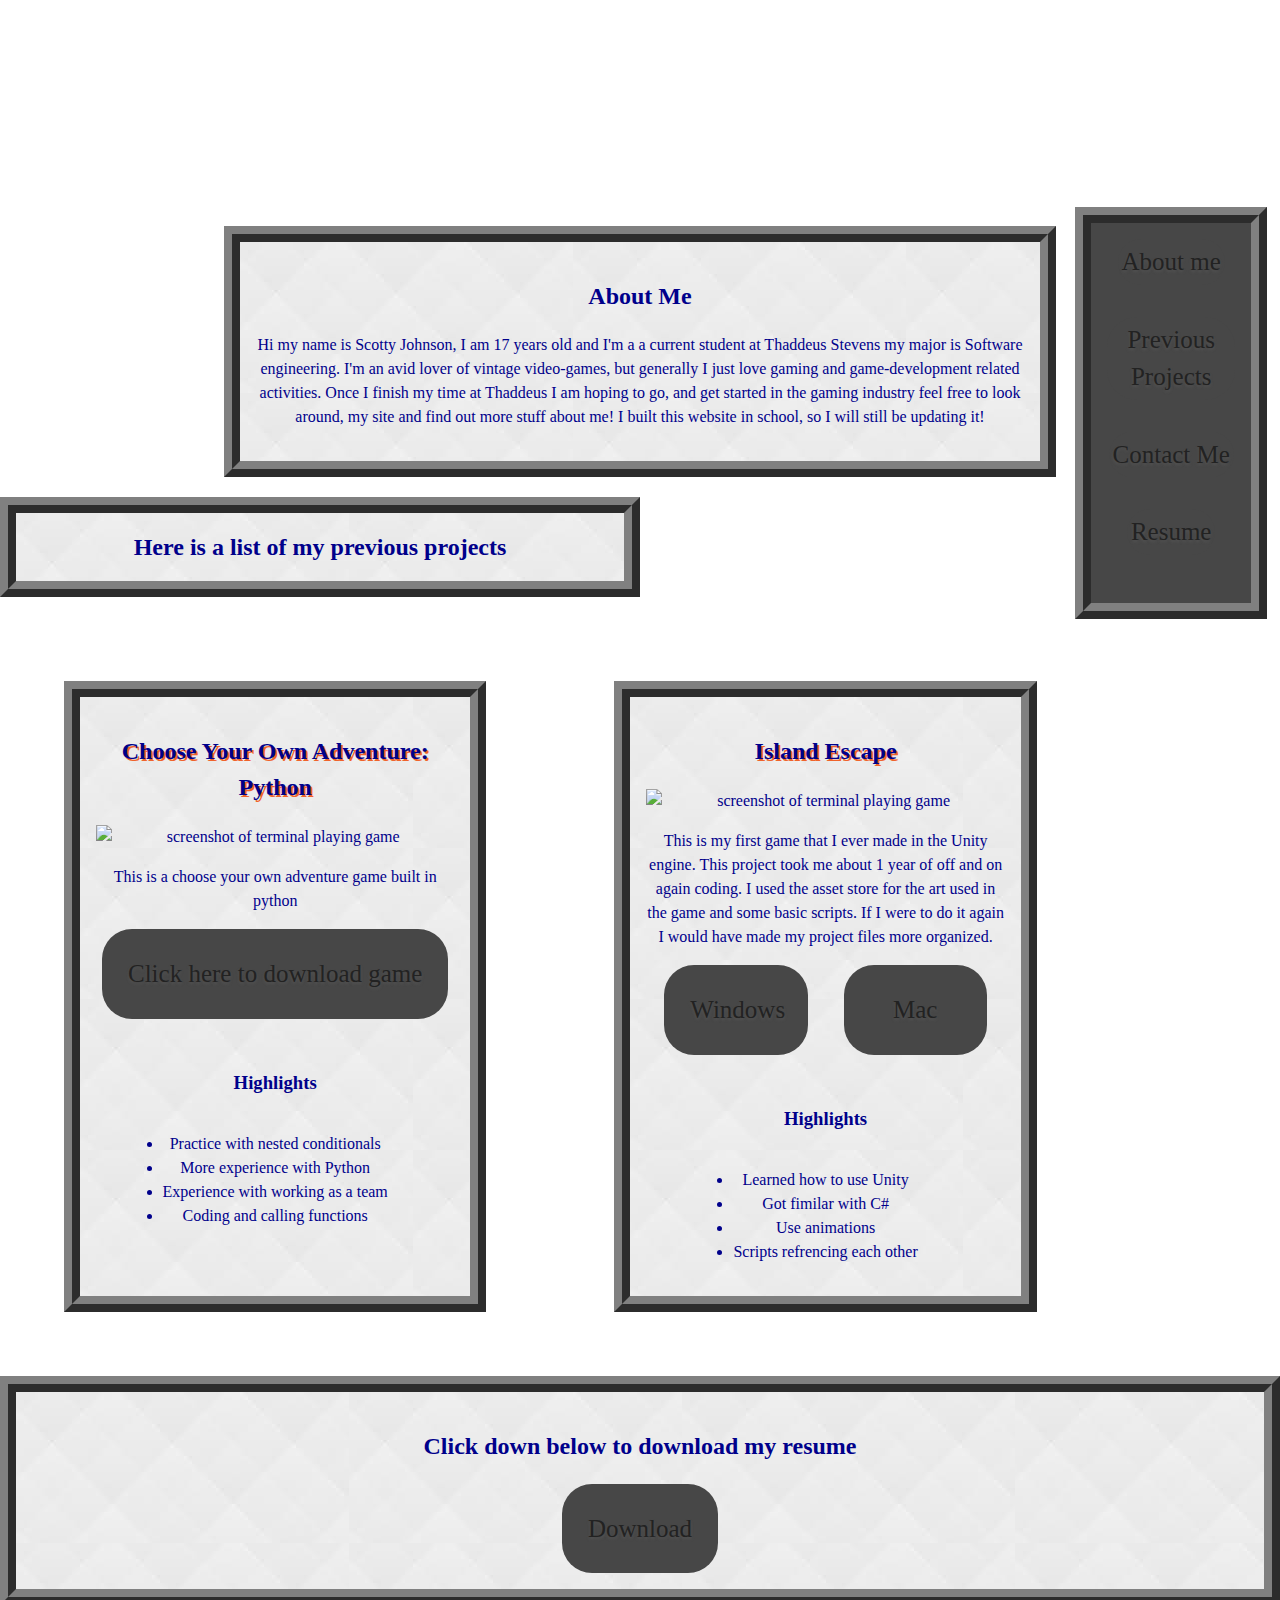
==== index.html @ a30c800d "add images, working links, and css for h1" ====
<!DOCTYPE html>
<html lang="en" dir="ltr">

<head>
  <meta charset="utf-8">
  <title>Scott's Website</title>
  <link href="Site.css" rel="stylesheet" type="text/css" />
</head>

<body>
  <!--
  top of the webpage
  -->

  <header>
    <h1 id="about"> <span>Scott Johnson</span> </h1>


    <nav>
      <ul class="nav-ul">

        <li> <a href="#about" class=button> About me </a> </li>
        <li> <a href="#projects" class=button> Previous Projects </a> </li>
        <li> <a href="#contact" class=button> Contact Me </a> </li>
        <li> <a href="#resume" class=button> Resume </a> </li>

      </ul>
    </nav>




  </header>

  <article class="about">
    <h2>About Me</h2>

    <p> Hi my name is Scotty Johnson, I am 17 years old and I'm a a current student at Thaddeus Stevens
      my major is Software engineering. I'm an avid lover of vintage video-games, but generally
      I just love gaming and game-development related activities. Once I finish my time at Thaddeus
      I am hoping to go, and get started in the gaming industry feel free to look around,
      my site and find out more stuff about me! I built this website in school, so I will still be updating it! </p>

  </article>


  <div class="PreviousProjects">
    <h2 id="projects" class="projects-title"> Here is a list of my previous projects</h2>
    <div class="Project-flex">
      <div class="Projects">
        <div class='projectID'>
          <h2>Choose Your Own Adventure: Python</h2>
          <img src="Downloads/Python.png" alt="screenshot of terminal playing game">
          <p> This is a choose your own adventure game built in python</p>
          <a class="button" href="Downloads/island.zip">Click here to download game</a>
          <h3> Highlights </h3>
          <ul>
            <li>Practice with nested conditionals</li>
            <li>More experience with Python</li>
            <li>Experience with working as a team</li>
            <li>Coding and calling functions</li>
          </ul>
        </div>
        <div class='projectID'>
          <h2>Island Escape</h2>
          <img src="Downloads/Island-Escape.png" alt="screenshot of terminal playing game">
          <p> This is my first game that I ever made in the Unity engine. This project took me about
            1 year of off and on again coding. I used the asset store for the art used
            in the game and some basic scripts. If I were to do it again I would have made my project files more organized.
          </p>
          <div class="downloads">
            <a class="button" href="Downloads/Island-Escape-Windows.7z"> Windows</a>
            <a class="button" href="Downloads/Island-Escape-Mac.app.7z"> Mac </a>
          </div>

          <h3> Highlights </h3>
          <ul>
            <li>Learned how to use Unity</li>
            <li>Got fimilar with C#</li>
            <li>Use animations</li>
            <li>Scripts refrencing each other</li>
          </ul>
        </div>
        <!--<
            future divs
        <div class='projectID'>
          <img src="http://placekitten.com/100/100" alt="screenshot of terminal playing game">

        </div>
        <div class='projectID'>
          <img src="http://placekitten.com/100/100" alt="screenshot of terminal playing game">

        </div>


        div class='projectID'>

        </div>
        <div class='projectID'>

        </div>
      -->

      </div>
    </div>

  </div>



  <div id="resume" class="resume">
    <h2> Click down below to download my resume </h2>
    <a href="Downloads/Scott-Johnson-Resume.pdf" class=button> Download </a>

  </div>

  <footer id="contact">
    <p> Scott Johnson&copy; ScottyJohnson002@gmail.com <break>
        (717)-985-8130 </p>


  </footer>



</body>

</html>
---- Site.css ----
*,
*::after,
*::before {
  box-sizing: border-box;
}
a{
  text-decoration: none;
}

body{
  background-image: url(images/circle-blues.png);
}
nav ul{
  list-style-type: none;
  margin: 0;
}


article{
  padding: 1rem;
  margin: auto;
  background-image: url([data-uri]);
  border: 1rem ridge grey;
  width: 65%;
  color: darkblue;
  margin-top: 2rem;
}
p{
  color: darkblue;
  text-align: center;
}
nav a:hover{
  border-color: white;
}
nav{
  border: 1rem ridge grey;
  background-color: #474747;
  position: fixed;
  right: 1%;
  top: 23%;
  text-align: center;
  padding: 1rem 1rem;
  display: flex;
  flex-direction: column;
  width: 15%;
}
nav .button{
    padding: .2rem .2rem;
}

ul{
  display:flex;
  flex-direction: column;
  justify-content: center;
  padding: 0;

}
header{
  margin-top: 2rem;
  padding: 1rem;
}

.button {
    color: #222;
    background-color: #474747;
    display: inline-block;
    border-radius: 30px;
    margin-bottom: 2rem;
    border: 4px solid transparent;
    padding: 1rem 2rem;
    text-align: center;
    text-shadow: 0px 2px 3px #6666;
    font-size: 25px;

}

.Projects div{
  display: flex;
  align-items: center;

}

.projectID{
  color: darkblue;
  width: 33%;
  margin: 5%;
  border: 1rem ridge grey;
  background-image: url([data-uri]);
  flex-direction: column;
  padding: 1rem 1rem;
}
.projectID img{
  width: 100%;
}
div .button{
  padding: 1rem;
  border: 10px solid transparent;


}
a:hover {
  border-color: darkblue;
}
.Projects{
  display: flex;
  flex-direction: row;
  flex-wrap: wrap;
}
.projects-title{
  background-image: url([data-uri]);
  color: darkblue;
  border: 1rem ridge grey;
  width: 50%;
}
.resume{
  background-image: url([data-uri]);
  color: darkblue;
  border: 1rem ridge grey;
  text-align: center;
  padding: 1rem;
}
.resume a{
  margin: auto;
}
footer p{
  color: white;
}
.downloads{
  display:flex;
  width: 100%
}
.downloads {
  display: inline;
  flex-direction: row;
  flex-wrap: nowrap;
  justify-content: space-around;
}
.downloads a{
  width: 40%;
  text-align: center;
}
#projects{
  padding: 1rem;
}
.projectID h2{
  text-align: center;
  color: darkblue;
  text-shadow: 2px 2px 0 #f0632a;
}









/* Media Querys */
@media screen and (min-width: 950px) and (max-width: 1400px){
  nav .button{
    padding: 0rem 0rem;


  }
}
@media screen and (min-width: 800px) and (max-width: 949px){

nav{
    width: 20%
  }
}

/* Animation for my Name */
 @media screen and (min-width: 0px){


 body { font: 20 1em/1.5 "Neuton";  text-align: center; margin: 0 }

h1 {

	text-transform: uppercase;
}

  span {

  	font: 50px "Oswald", sans-serif;
  	letter-spacing: 0;
  	padding: .25em 0 .325em;
	  display: block;
	  margin: 0 auto;
  	text-shadow: 0 0 80px rgba(255,255,255,.5);

/* Clip Background Image */

	  background: url(http://f.cl.ly/items/010q3E1u3p2Q0j1L1S1o/animated_text_fill.png) repeat-y;
	  -webkit-background-clip: text;
	  background-clip: text;

/* Animate Background Image */

	  -webkit-text-fill-color: transparent;
	  -webkit-animation: aitf 80s linear infinite;

/* Activate hardware acceleration for smoother animations */

	  -webkit-transform: translate3d(0,0,0);
	  -webkit-backface-visibility: hidden;

  }
}

/* Animate Background Image */

@-webkit-keyframes aitf {
	0% { background-position: 0% 50%; }
	100% { background-position: 100% 50%; }
}

 @media screen and (min-width: 0px) and (max-width: 799px){
  .nav-ul{
    flex-direction: row;
    padding:0;
  }
  .Projects{
    display: flex;
    flex-direction: column;
  }

  nav{
    position: fixed;
    top:3px;
    width: 400px;
    padding: 0;
  }

  nav .button{
    padding: .2rem .2rem;
  }
}
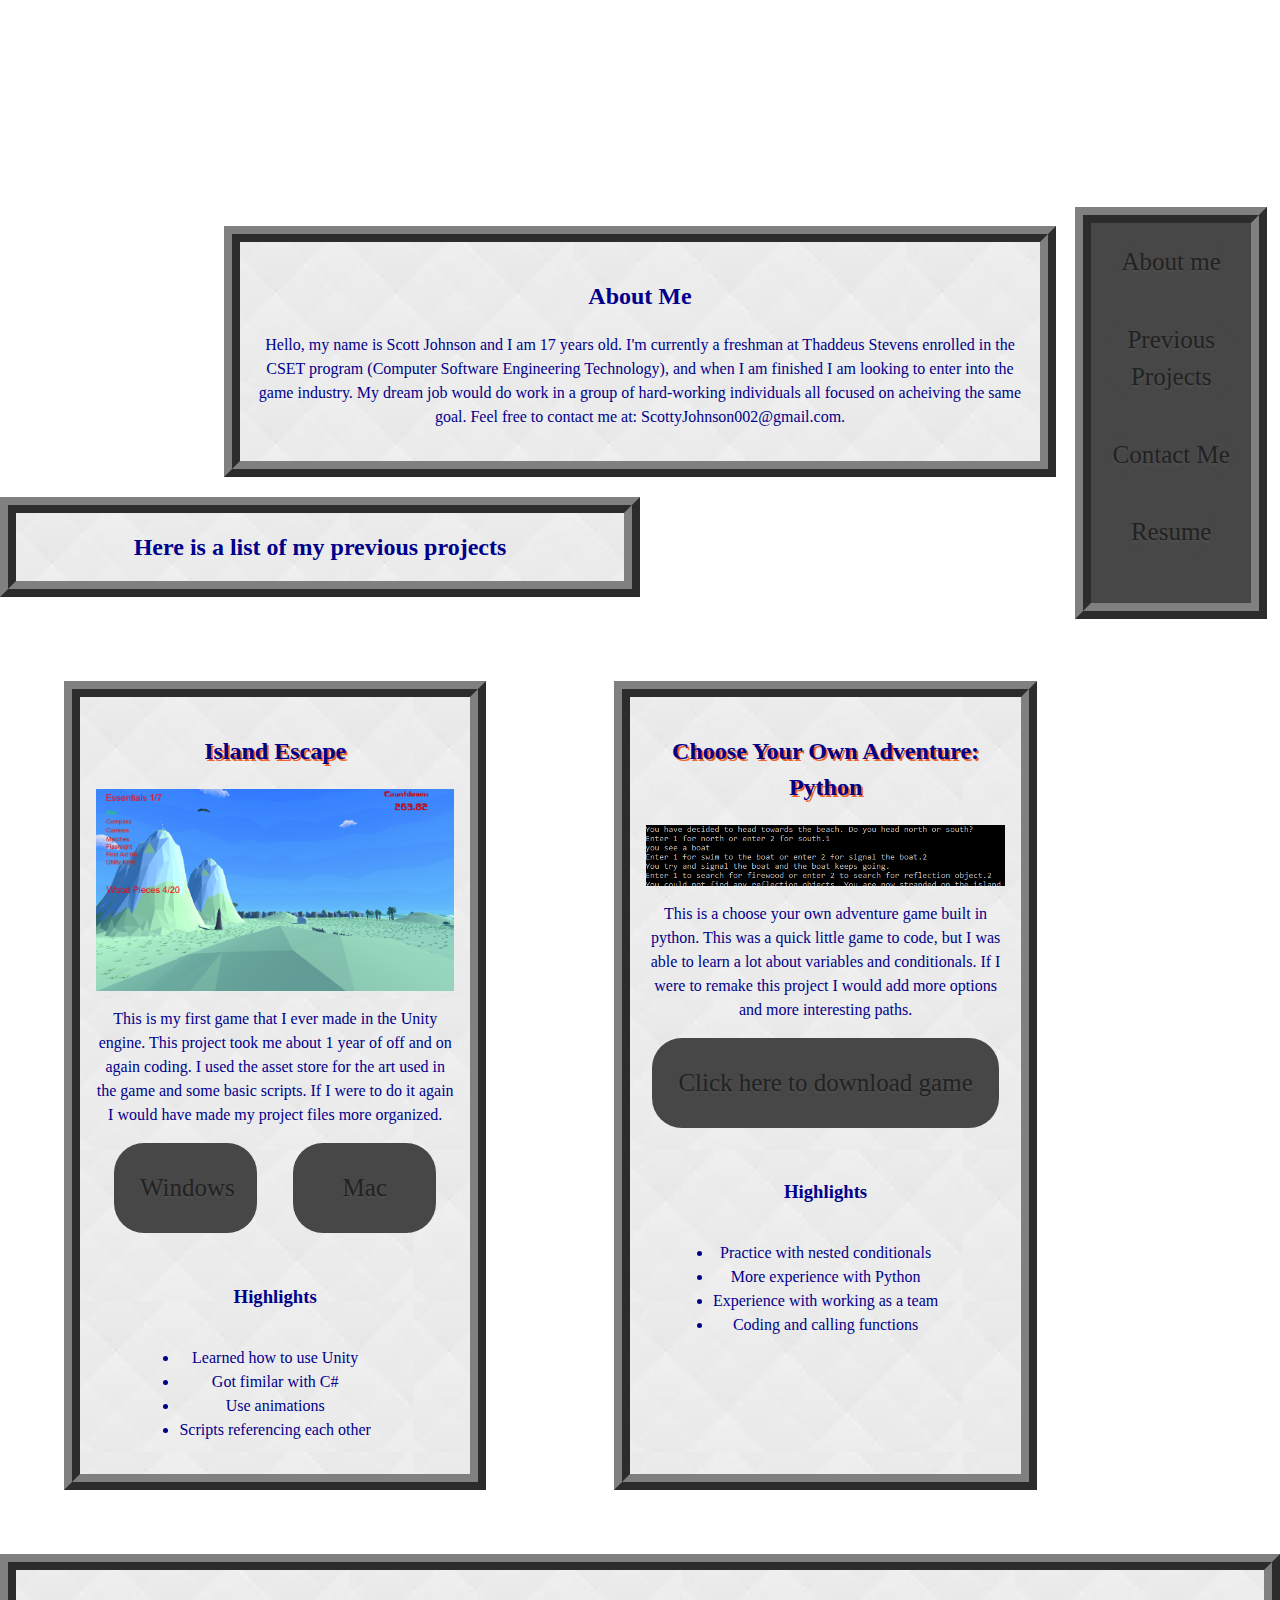
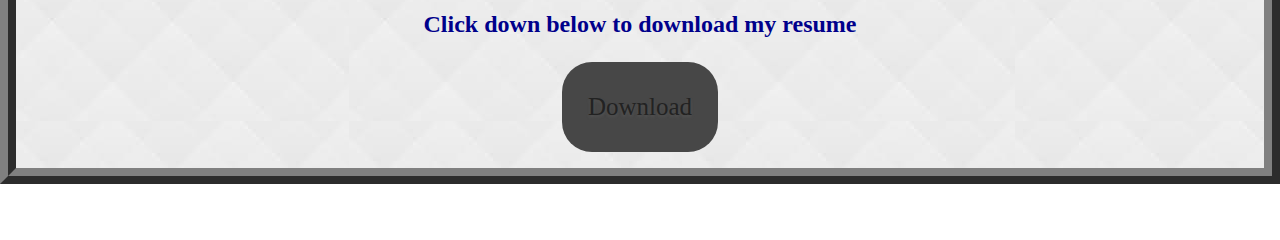
==== commit 1b6e1b78: "Update index.html" ====
--- a/index.html
+++ b/index.html
@@ -5,6 +5,7 @@
   <meta charset="utf-8">
   <title>Scott's Website</title>
   <link href="Site.css" rel="stylesheet" type="text/css" />
+  <link href="https://fonts.googleapis.com/css?family=PT+Serif|Poppins&display=swap" rel="stylesheet">
 </head>
 
 <body>
@@ -35,42 +36,30 @@
   <article class="about">
     <h2>About Me</h2>
 
-    <p> Hi my name is Scotty Johnson, I am 17 years old and I'm a a current student at Thaddeus Stevens
-      my major is Software engineering. I'm an avid lover of vintage video-games, but generally
-      I just love gaming and game-development related activities. Once I finish my time at Thaddeus
-      I am hoping to go, and get started in the gaming industry feel free to look around,
-      my site and find out more stuff about me! I built this website in school, so I will still be updating it! </p>
+    <p>Hello, my name is Scott Johnson and I am 17 years old. I'm currently a freshman at Thaddeus Stevens enrolled in the CSET program
+      (Computer Software Engineering Technology), and when I am finished I am looking to enter into the game industry. My dream job would do work in a group
+      of hard-working individuals all focused on acheiving the same goal. Feel free to contact me at: ScottyJohnson002@gmail.com.</p>
+
+
+
 
   </article>
-
 
   <div class="PreviousProjects">
     <h2 id="projects" class="projects-title"> Here is a list of my previous projects</h2>
     <div class="Project-flex">
       <div class="Projects">
-        <div class='projectID'>
-          <h2>Choose Your Own Adventure: Python</h2>
-          <img src="Downloads/Python.png" alt="screenshot of terminal playing game">
-          <p> This is a choose your own adventure game built in python</p>
-          <a class="button" href="Downloads/island.zip">Click here to download game</a>
-          <h3> Highlights </h3>
-          <ul>
-            <li>Practice with nested conditionals</li>
-            <li>More experience with Python</li>
-            <li>Experience with working as a team</li>
-            <li>Coding and calling functions</li>
-          </ul>
-        </div>
+
         <div class='projectID'>
           <h2>Island Escape</h2>
-          <img src="Downloads/Island-Escape.png" alt="screenshot of terminal playing game">
+          <img src="downloads/Island-Escape.png" alt="screenshot of terminal playing game">
           <p> This is my first game that I ever made in the Unity engine. This project took me about
             1 year of off and on again coding. I used the asset store for the art used
             in the game and some basic scripts. If I were to do it again I would have made my project files more organized.
           </p>
           <div class="downloads">
-            <a class="button" href="Downloads/Island-Escape-Windows.7z"> Windows</a>
-            <a class="button" href="Downloads/Island-Escape-Mac.app.7z"> Mac </a>
+            <a class="button" href="downloads/Island-Escape-Windows.7z"> Windows</a>
+            <a class="button" href="downloads/IslandEscapeMac.app.7z"> Mac </a>
           </div>
 
           <h3> Highlights </h3>
@@ -78,7 +67,22 @@
             <li>Learned how to use Unity</li>
             <li>Got fimilar with C#</li>
             <li>Use animations</li>
-            <li>Scripts refrencing each other</li>
+            <li>Scripts referencing each other</li>
+          </ul>
+        </div>
+        <div class='projectID'>
+          <h2>Choose Your Own Adventure: Python</h2>
+          <img src="downloads/Python.png" alt="screenshot of terminal playing game">
+          <p> This is a choose your own adventure game built in python. This was a quick little game to code, but I was able
+            to learn a lot about variables and conditionals. If I were to remake this project I would add more options and more interesting
+            paths.</p>
+          <a class="button" href="downloads/island.zip">Click here to download game</a>
+          <h3> Highlights </h3>
+          <ul>
+            <li>Practice with nested conditionals</li>
+            <li>More experience with Python</li>
+            <li>Experience with working as a team</li>
+            <li>Coding and calling functions</li>
           </ul>
         </div>
         <!--<
@@ -110,13 +114,13 @@
 
   <div id="resume" class="resume">
     <h2> Click down below to download my resume </h2>
-    <a href="Downloads/Scott-Johnson-Resume.pdf" class=button> Download </a>
+    <a href="downloads/Scott-Johnson-Resume.pdf" class=button> Download </a>
 
   </div>
 
   <footer id="contact">
-    <p> Scott Johnson&copy; ScottyJohnson002@gmail.com <break>
-        (717)-985-8130 </p>
+    <p> Scott Johnson&copy; ScottyJohnson002@gmail.com
+      (717)-985-8130 </p>
 
 
   </footer>
@@ -125,4 +129,4 @@
 
 </body>
 
-</html>+</html>
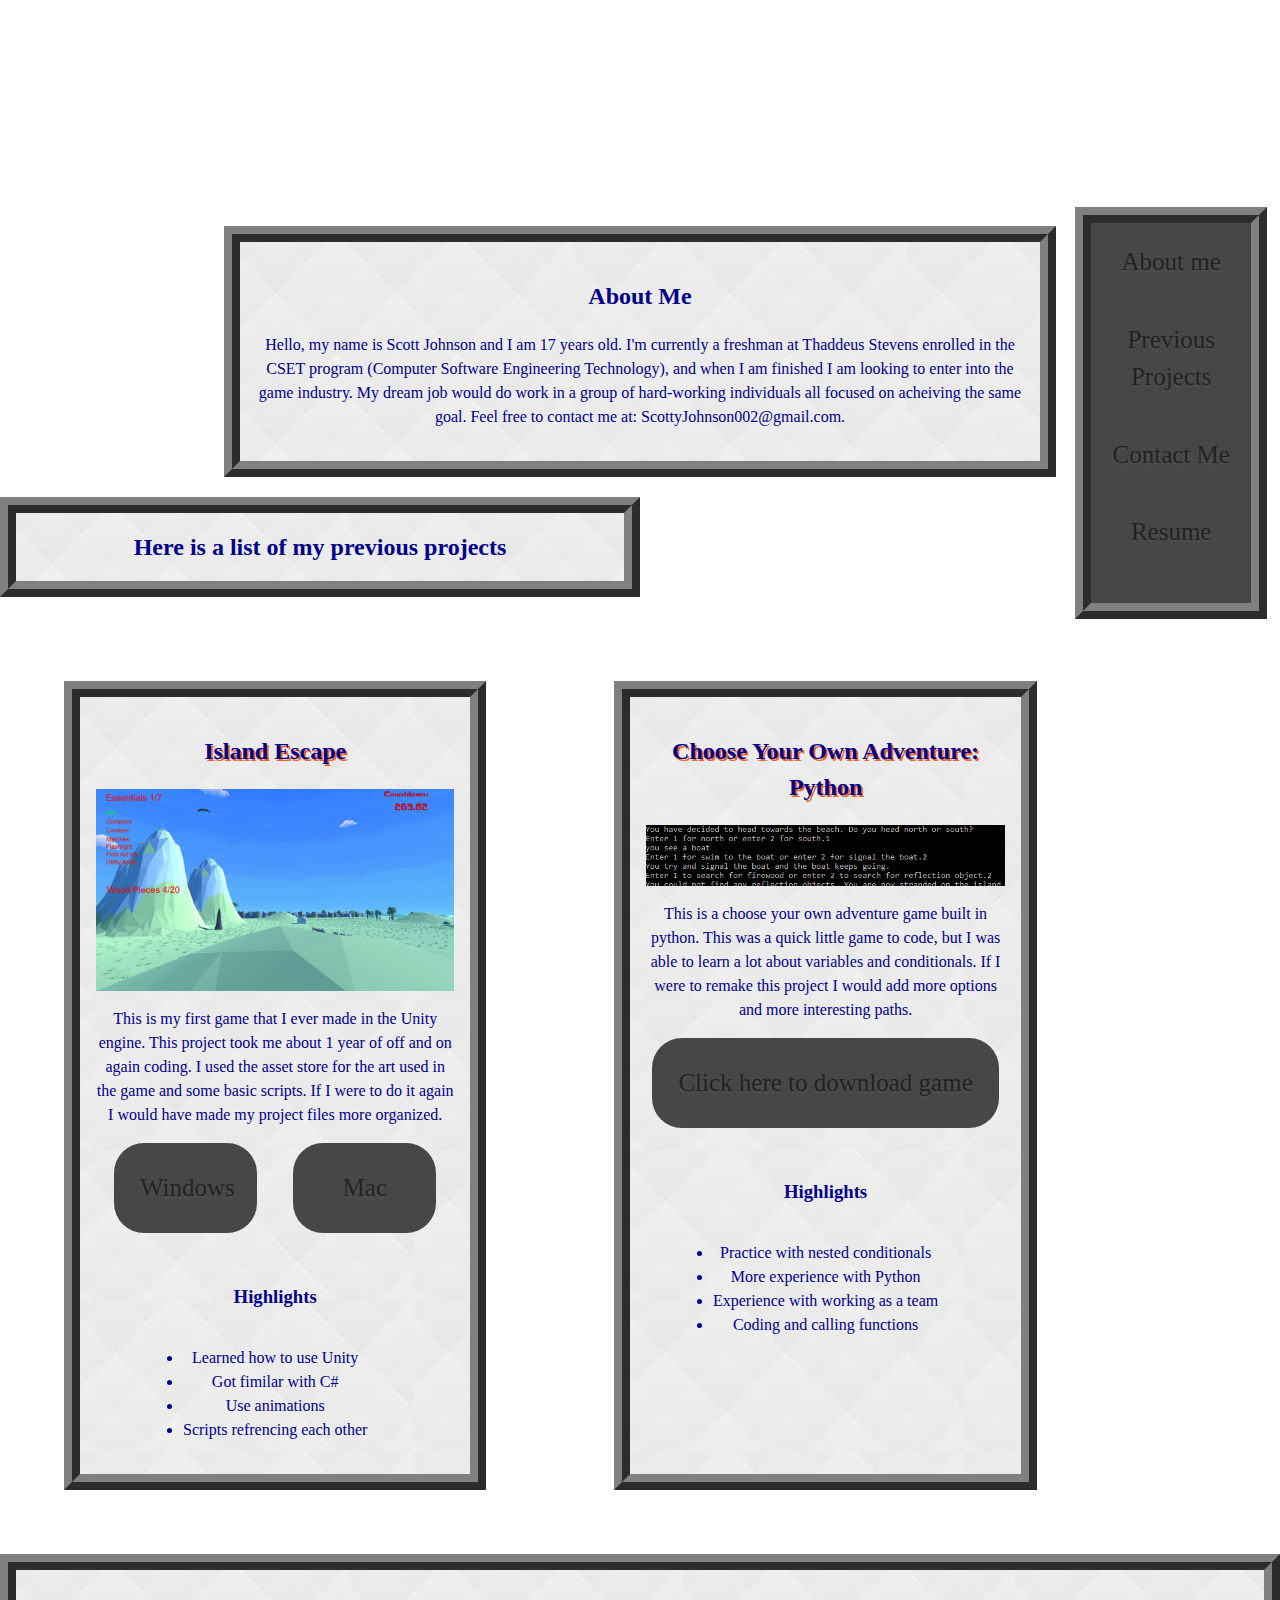
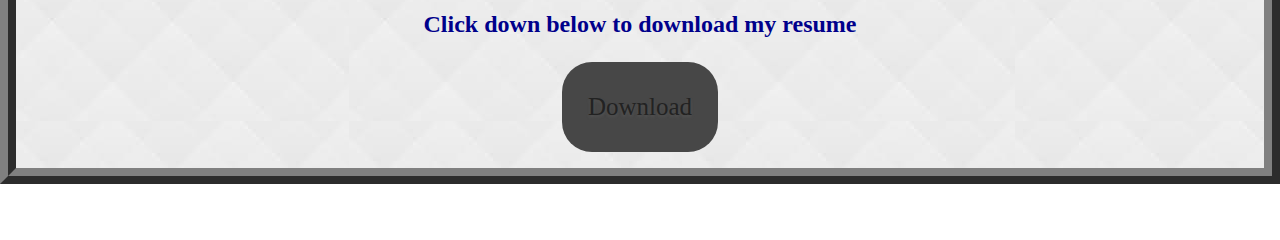
==== commit 699a8b23: "Update index.html" ====
--- a/index.html
+++ b/index.html
@@ -67,7 +67,7 @@
             <li>Learned how to use Unity</li>
             <li>Got fimilar with C#</li>
             <li>Use animations</li>
-            <li>Scripts referencing each other</li>
+            <li>Scripts refrencing each other</li>
           </ul>
         </div>
         <div class='projectID'>
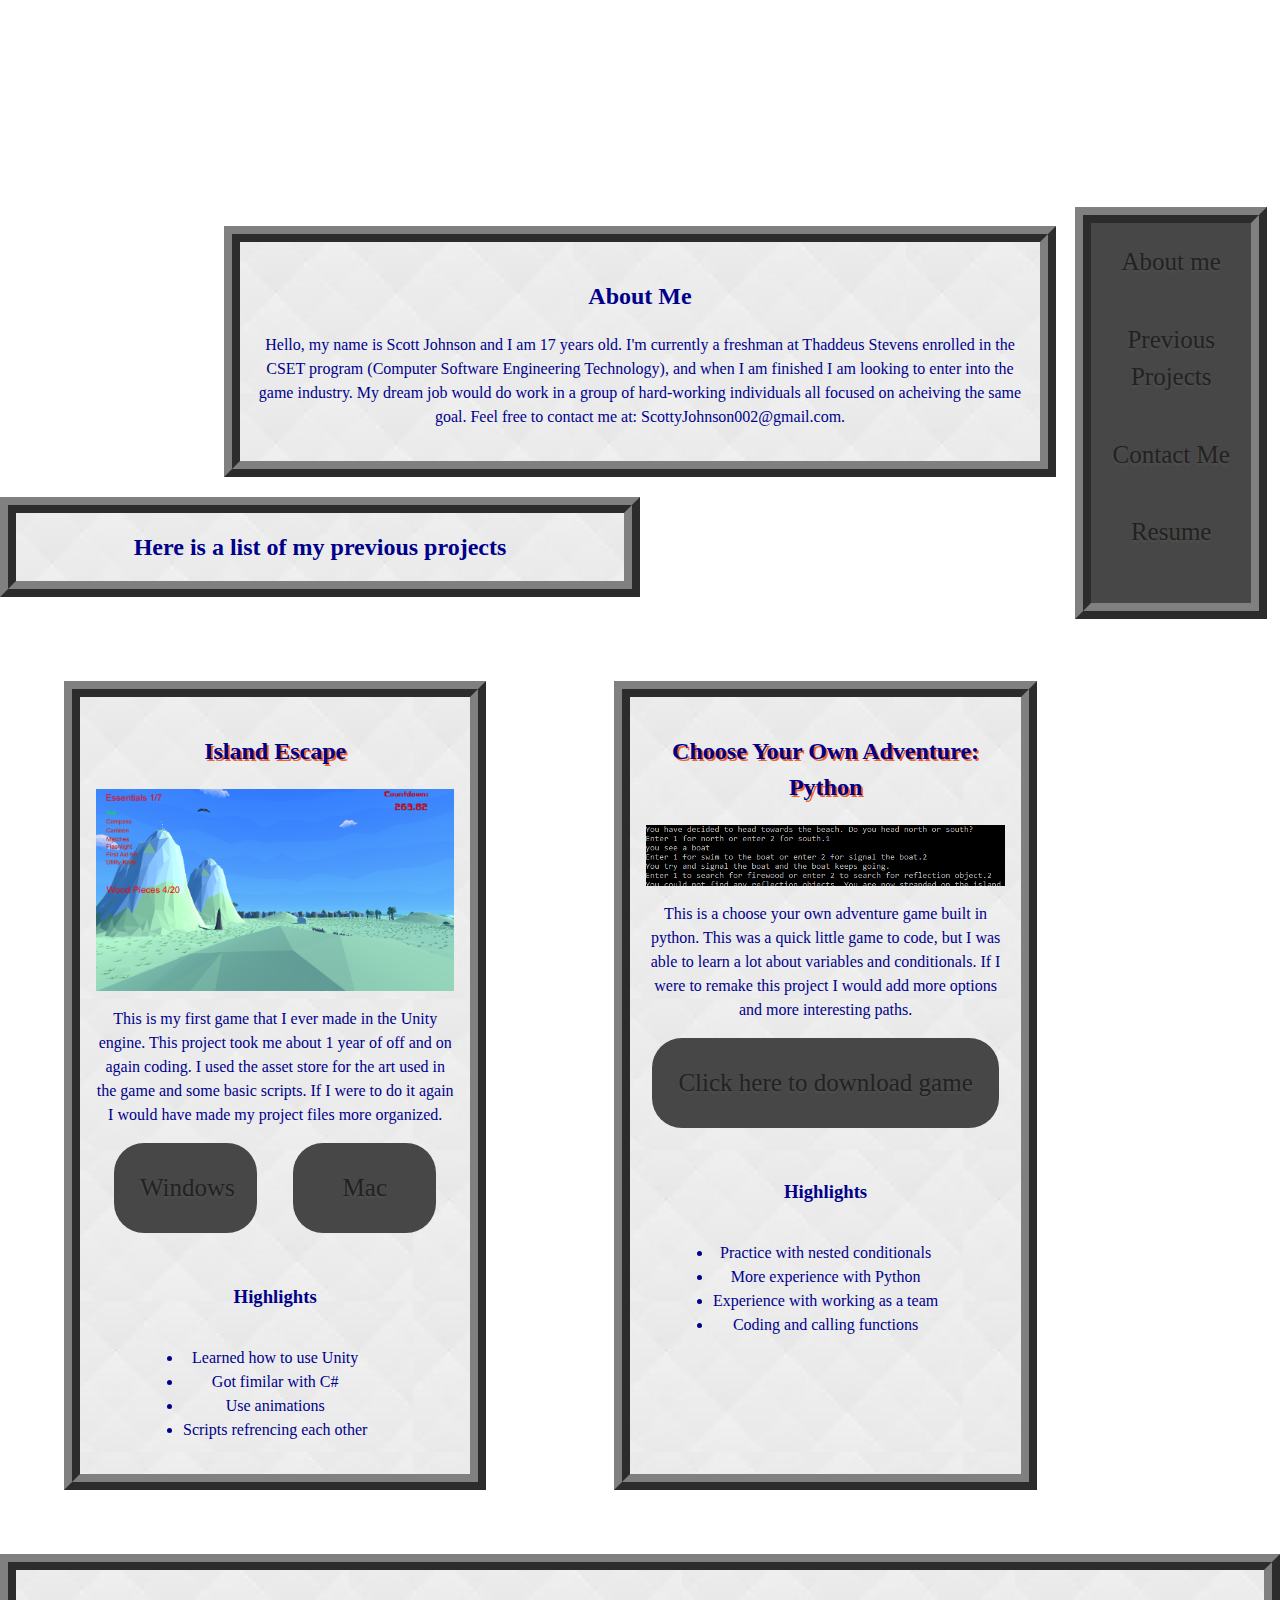
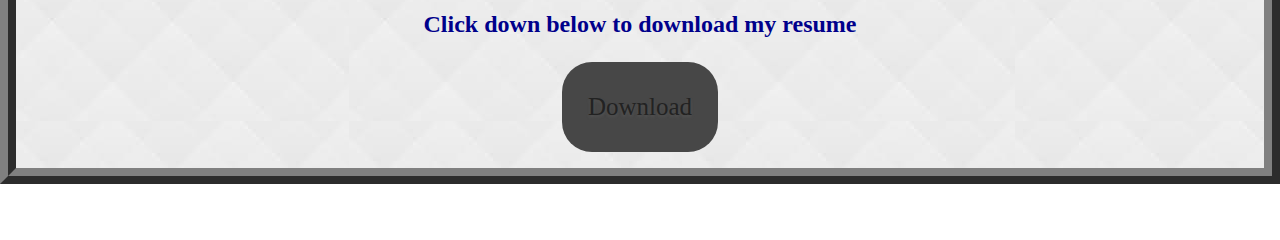
==== commit b77ec1d2: "Update index.html" ====
--- a/index.html
+++ b/index.html
@@ -38,7 +38,8 @@
 
     <p>Hello, my name is Scott Johnson and I am 17 years old. I'm currently a freshman at Thaddeus Stevens enrolled in the CSET program
       (Computer Software Engineering Technology), and when I am finished I am looking to enter into the game industry. My dream job would do work in a group
-      of hard-working individuals all focused on acheiving the same goal. Feel free to contact me at: ScottyJohnson002@gmail.com.</p>
+      of hard-working individuals all focused on acheiving the same goal. Feel free to contact me at: ScottyJohnson002@gmail.com.
+    </p>
 
 
 
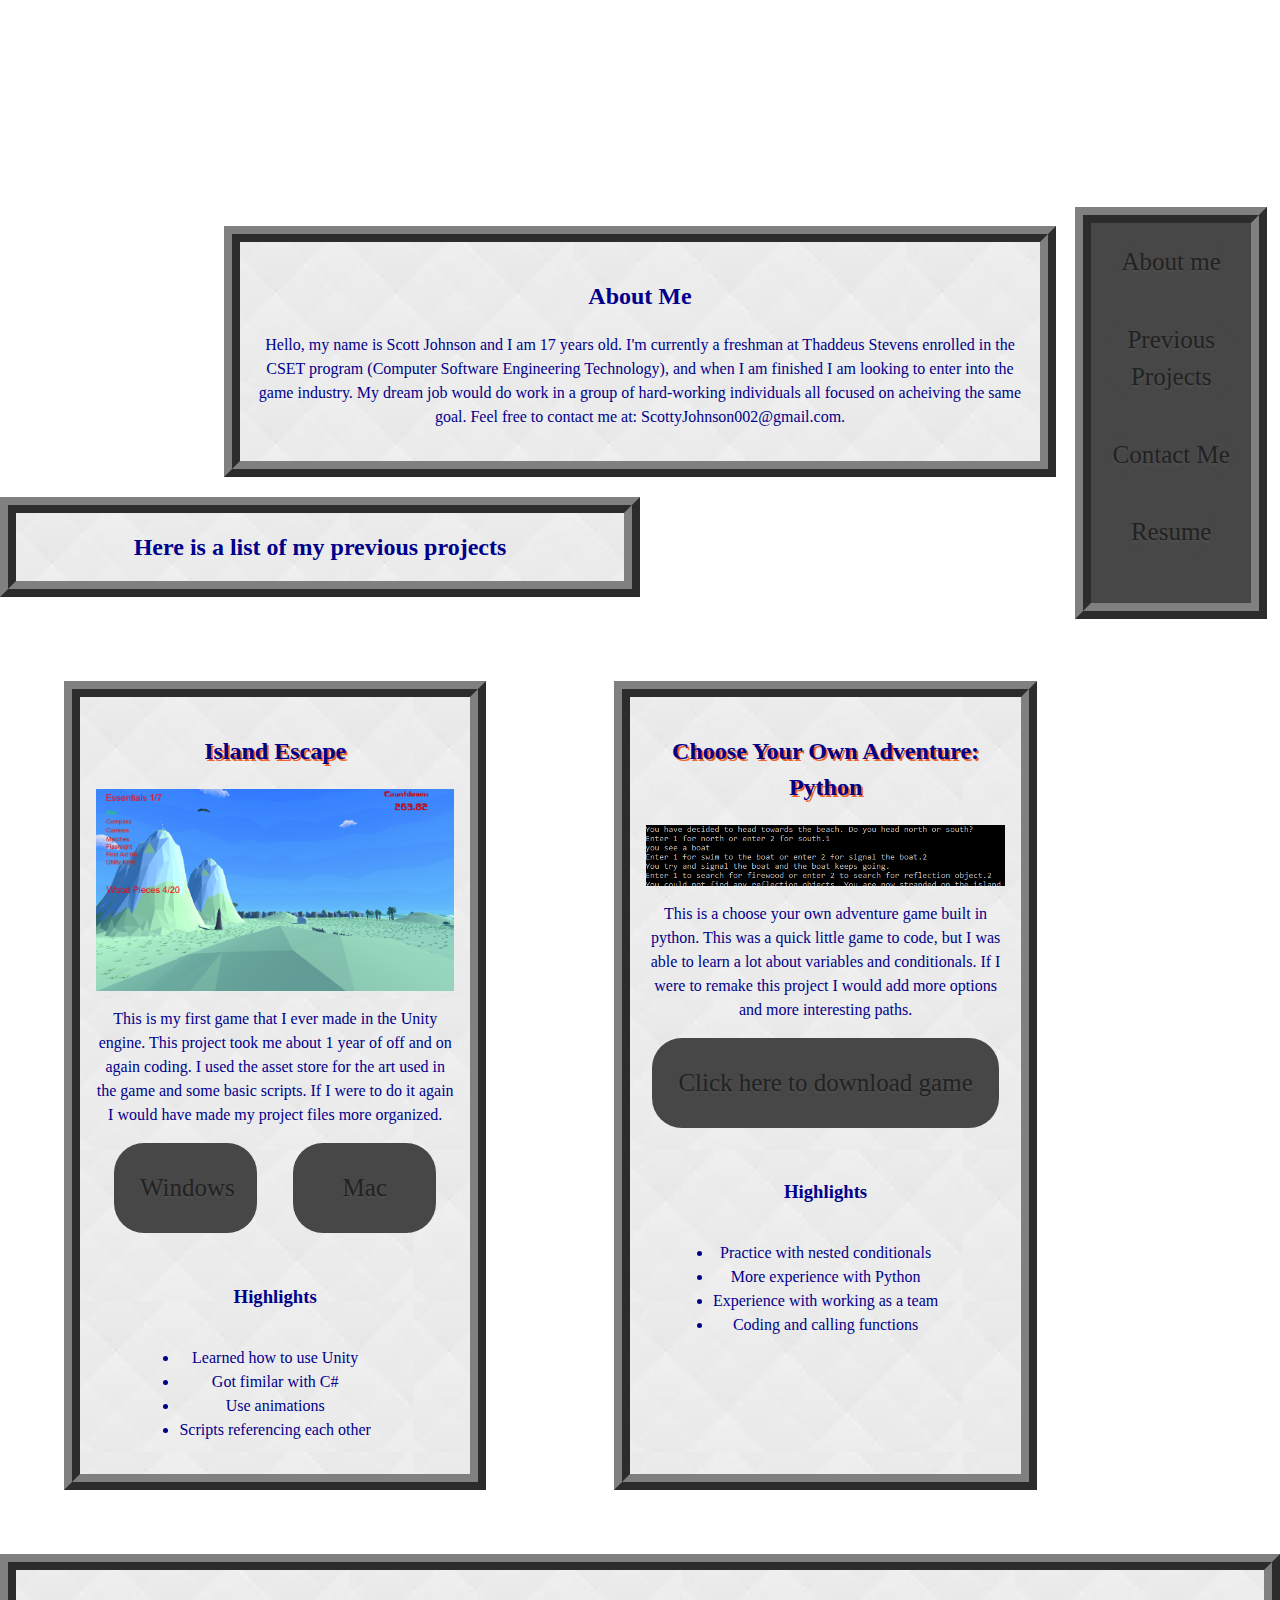
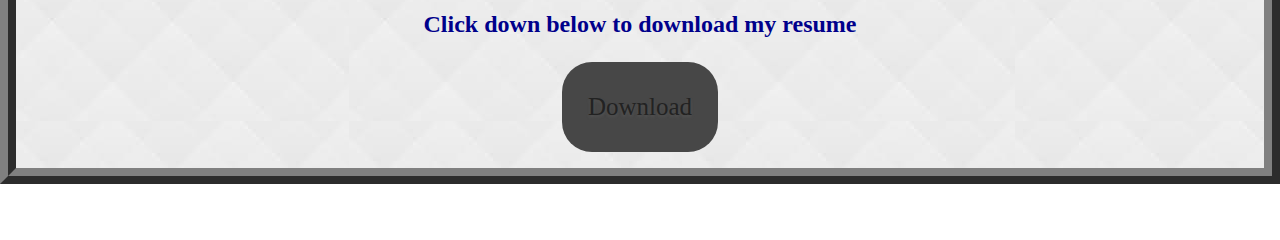
==== commit 5e8fbc4c: "Update index.html" ====
--- a/index.html
+++ b/index.html
@@ -68,7 +68,7 @@
             <li>Learned how to use Unity</li>
             <li>Got fimilar with C#</li>
             <li>Use animations</li>
-            <li>Scripts refrencing each other</li>
+            <li>Scripts referencing each other</li>
           </ul>
         </div>
         <div class='projectID'>
